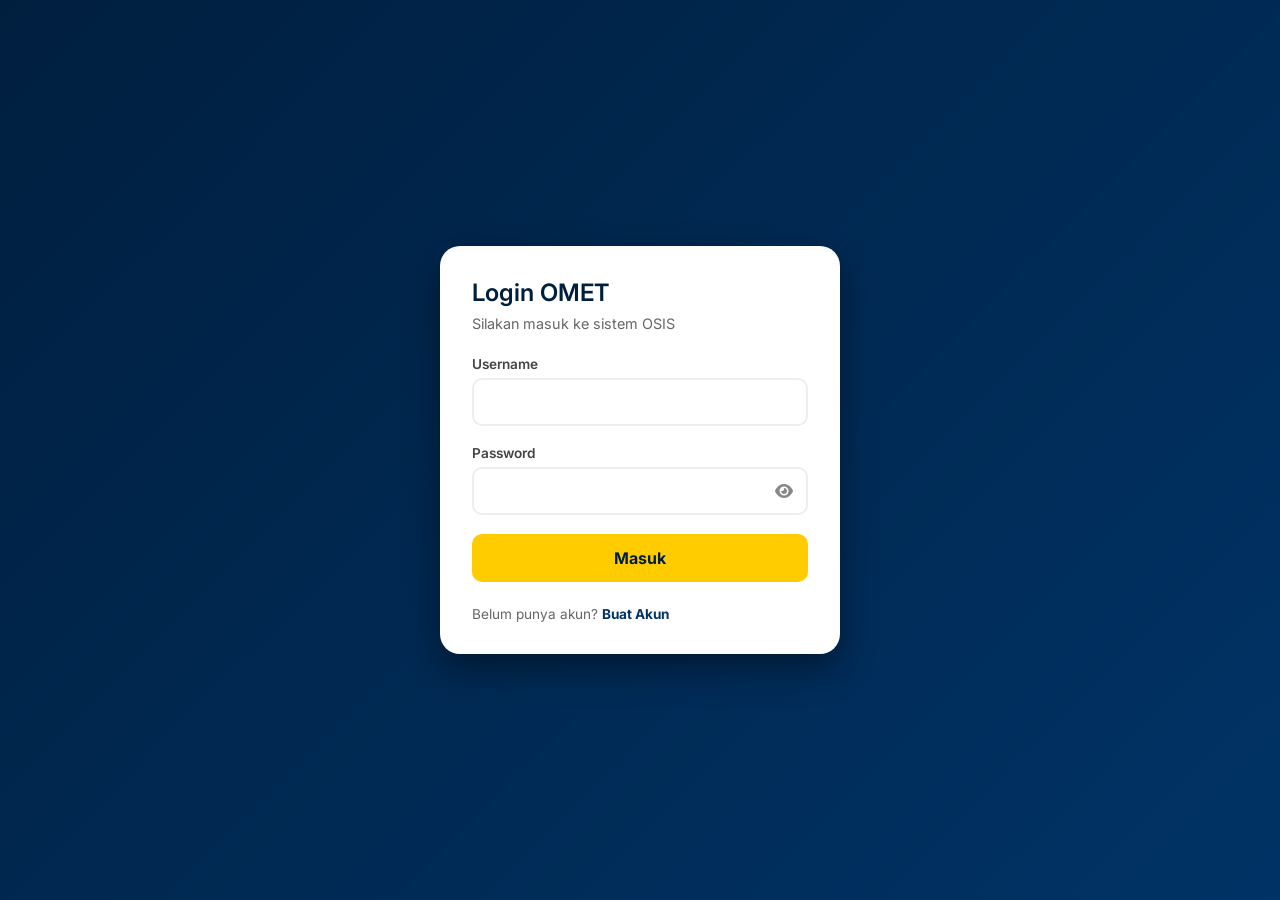
==== index.html @ 413edd01 "Add files via upload" ====
<!DOCTYPE html>
<html lang="id">
<head>
    <meta charset="UTF-8">
    <meta name="viewport" content="width=device-width, initial-scale=1.0">
    <title>Login OMET</title>
    <link rel="stylesheet" href="https://cdnjs.cloudflare.com/ajax/libs/font-awesome/6.0.0/css/all.min.css">
    <link rel="stylesheet" href="style.css">
</head>
<body class="auth-body">

    <div class="auth-container">
        <h2>Login OMET</h2>
        <p class="subtitle">Silakan masuk ke sistem OSIS</p>
        
        <form id="loginForm">
            <div class="input-group">
                <label>Username</label>
                <input type="text" id="loginUser" required>
            </div>
            <div class="input-group">
                <label>Password</label>
                <input type="password" id="loginPass" required>
                <i class="fas fa-eye eye-icon" onclick="togglePass('loginPass', this)"></i>
            </div>
            <button type="submit" class="btn-utama">Masuk</button>
        </form>

        <p class="auth-footer">
            Belum punya akun? <a href="daftar.html">Buat Akun</a>
        </p>
    </div>

    <script>
        // Fungsi untuk melihat password
        function togglePass(id, el) {
            const x = document.getElementById(id);
            if (x.type === "password") {
                x.type = "text";
                el.classList.replace('fa-eye', 'fa-eye-slash');
            } else {
                x.type = "password";
                el.classList.replace('fa-eye-slash', 'fa-eye');
            }
        }

        // Logika Login
        document.getElementById('loginForm').addEventListener('submit', function(e) {
            e.preventDefault();
            const userIn = document.getElementById('loginUser').value;
            const passIn = document.getElementById('loginPass').value;
            
            const userSaved = localStorage.getItem('savedUser');
            const passSaved = localStorage.getItem('savedPass');

            if (userIn === userSaved && passIn === passSaved) {
                alert('Selamat Datang di OMET!');
                window.location.href = 'dashboard.html'; // Pindah ke halaman utama
            } else {
                alert('Username atau Password salah!');
            }
        });
    </script>
</body>
</html>
---- style.css ----
/* Import Google Font untuk tampilan lebih modern */
@import url('https://fonts.googleapis.com/css2?family=Inter:wght@400;600&display=swap');

* {
    margin: 0;
    padding: 0;
    box-sizing: border-box;
    font-family: 'Inter', sans-serif;
}

body.auth-body {
    background: linear-gradient(135deg, #001f3f 0%, #003366 100%);
    display: flex;
    justify-content: center;
    align-items: center;
    min-height: 100vh;
    padding: 20px;
}

.auth-container {
    background: white;
    padding: 2rem;
    border-radius: 20px;
    width: 100%;
    max-width: 400px;
    box-shadow: 0 15px 35px rgba(0,0,0,0.4);
    transition: transform 0.3s ease;
}

h2 { color: #001f3f; margin-bottom: 8px; font-weight: 600; }
p.subtitle { color: #666; font-size: 0.9rem; margin-bottom: 1.5rem; }

.input-group {
    text-align: left;
    margin-bottom: 1.2rem;
    position: relative; /* Penting untuk posisi ikon mata */
}

.input-group label {
    display: block;
    font-size: 0.85rem;
    margin-bottom: 6px;
    font-weight: 600;
    color: #444;
}

.input-group input {
    width: 100%;
    padding: 12px 40px 12px 15px; /* Beri ruang di kanan untuk ikon */
    border: 2px solid #eee;
    border-radius: 10px;
    outline: none;
    transition: all 0.3s ease;
    font-size: 1rem;
}

.input-group input:focus {
    border-color: #ffcc00;
    box-shadow: 0 0 8px rgba(255, 204, 0, 0.2);
}

/* Ikon Mata */
.eye-icon {
    position: absolute;
    right: 15px;
    top: 38px;
    cursor: pointer;
    color: #888;
    z-index: 10;
}

.btn-utama {
    width: 100%;
    background-color: #ffcc00;
    color: #001f3f;
    border: none;
    padding: 14px;
    font-weight: bold;
    font-size: 1rem;
    border-radius: 10px;
    cursor: pointer;
    transition: all 0.2s ease;
}

.btn-utama:active {
    transform: scale(0.97); /* Efek saat ditekan jari */
    background-color: #e6b800;
}

.auth-footer { 
    margin-top: 1.5rem; 
    font-size: 0.85rem; 
    color: #666;
}

.auth-footer a { 
    color: #003366; 
    font-weight: bold; 
    text-decoration: none; 
}
/* Hilangkan highlight biru saat klik di HP */
* {
    -webkit-tap-highlight-color: transparent;
}

/* Header Dashboard */
.main-header {
    background-color: #001f3f;
    color: white;
    padding: 20px;
    display: flex;
    justify-content: space-between;
    align-items: center;
    border-radius: 0 0 20px 20px;
}

.user-info h3 { font-size: 1rem; font-weight: 400; }
.user-info b { color: #ffcc00; }

.profile-pic {
    width: 45px;
    height: 45px;
    background-color: #fff;
    border-radius: 50%;
    display: flex;
    justify-content: center;
    align-items: center;
    color: #001f3f;
    font-size: 1.2rem;
    border: 2px solid #ffcc00;
}

/* Navigasi Bawah (Fixed Bottom) */
.bottom-nav {
    position: fixed;
    bottom: 0;
    left: 0;
    right: 0;
    background: white;
    display: flex;
    justify-content: space-around;
    padding: 12px;
    box-shadow: 0 -5px 15px rgba(0,0,0,0.1);
}

.nav-item {
    text-decoration: none;
    color: #888;
    font-size: 0.8rem;
    text-align: center;
}

.nav-item.active {
    color: #001f3f;
    font-weight: bold;
}

.nav-item i {
    display: block;
    font-size: 1.2rem;
    margin-bottom: 4px;
}

/* Header Dashboard yang dipercantik */
.main-header {
    background: linear-gradient(135deg, #001f3f 0%, #003366 100%);
    color: white;
    padding: 25px 20px;
    display: flex;
    justify-content: space-between;
    align-items: center;
    border-radius: 0 0 30px 30px;
    box-shadow: 0 4px 15px rgba(0,0,0,0.2);
    position: relative;
    overflow: hidden; /* Agar hiasan tidak keluar jalur */
}

/* Hiasan dekoratif (Lingkaran abstrak) */
.main-header::before {
    content: "";
    position: absolute;
    top: -20px;
    right: -20px;
    width: 100px;
    height: 100px;
    background: rgba(255, 204, 0, 0.1);
    border-radius: 50%;
}

.user-info-box {
    display: flex;
    flex-direction: column;
}

.text-welcome {
    font-size: 0.75rem;
    color: #ffcc00; /* Warna kuning Meteor */
    text-transform: uppercase;
    letter-spacing: 1px;
    margin-bottom: 2px;
}

.text-username {
    font-size: 1.4rem;
    font-weight: bold;
    color: white;
    line-height: 1.2;
}

.text-jabatan {
    font-size: 0.85rem;
    color: rgba(255, 255, 255, 0.8);
    margin-top: 4px;
    font-style: italic;
}

.header-right {
    display: flex;
    align-items: center;
    gap: 12px;
}

.brand-name {
    font-weight: 800;
    font-size: 0.9rem;
    color: white;
    letter-spacing: 1px;
    border-right: 2px solid #ffcc00;
    padding-right: 12px;
}

/* Profile Pic Editable */
.profile-wrapper {
    position: relative;
    width: 55px;
    height: 55px;
}

#profileImage {
    width: 100%;
    height: 100%;
    border-radius: 50%;
    object-fit: cover;
    border: 2px solid #ffcc00;
    background: white;
}

.edit-overlay {
    position: absolute;
    bottom: 0;
    right: 0;
    background: #ffcc00;
    width: 20px;
    height: 20px;
    border-radius: 50%;
    display: flex;
    justify-content: center;
    align-items: center;
    font-size: 10px;
    color: #001f3f;
    border: 1px solid #001f3f;
}
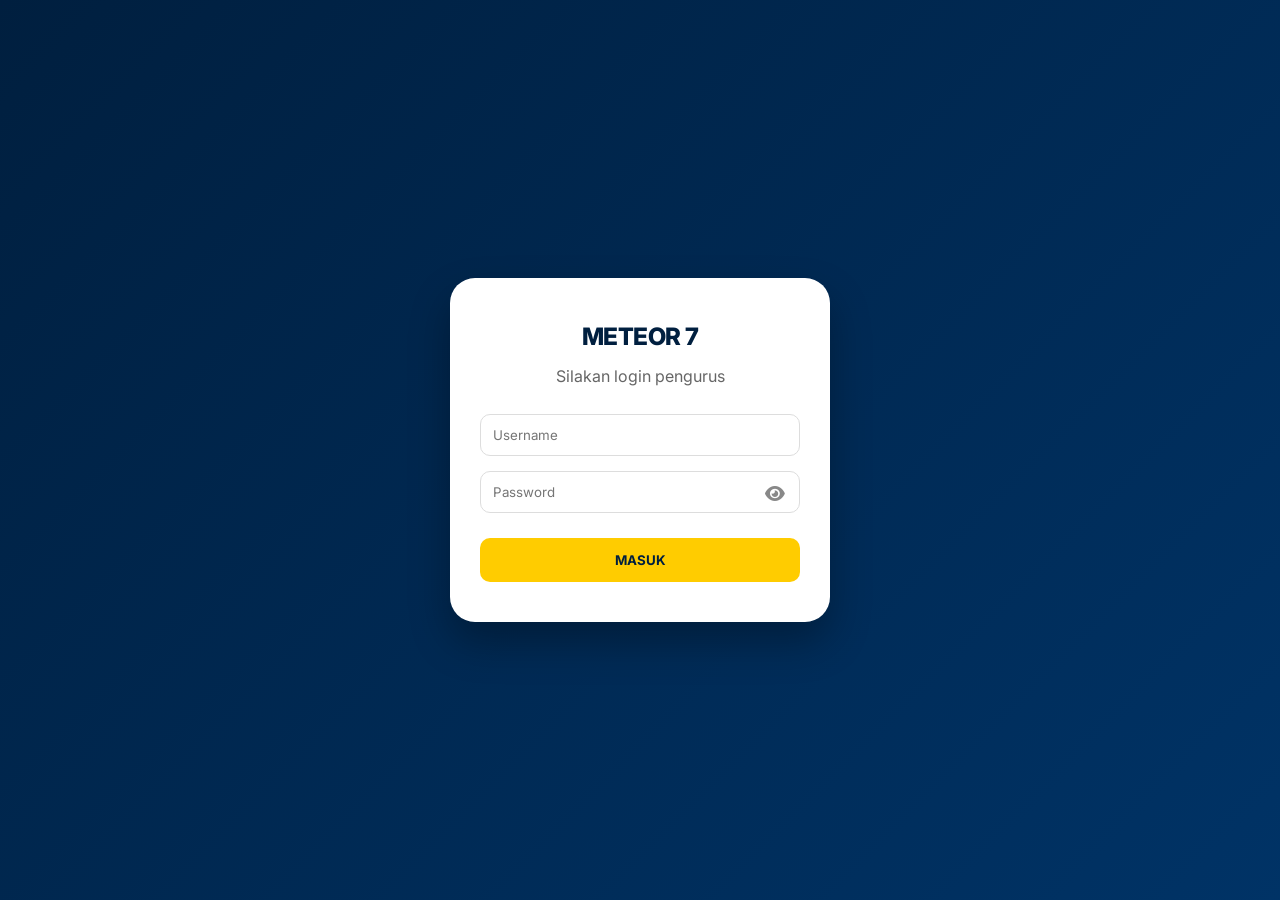
==== commit 3038fdd9: "Add files via upload" ====
--- a/index.html
+++ b/index.html
@@ -3,61 +3,68 @@
 <head>
     <meta charset="UTF-8">
     <meta name="viewport" content="width=device-width, initial-scale=1.0">
-    <title>Login OMET</title>
+    <title>OMET - Login</title>
     <link rel="stylesheet" href="https://cdnjs.cloudflare.com/ajax/libs/font-awesome/6.0.0/css/all.min.css">
     <link rel="stylesheet" href="style.css">
 </head>
 <body class="auth-body">
 
     <div class="auth-container">
-        <h2>Login OMET</h2>
-        <p class="subtitle">Silakan masuk ke sistem OSIS</p>
+        <h2>METEOR 7</h2>
+        <p style="color: #666; margin-bottom: 20px;">Silakan login pengurus</p>
         
         <form id="loginForm">
-            <div class="input-group">
-                <label>Username</label>
-                <input type="text" id="loginUser" required>
+            <input type="text" id="user" placeholder="Username" required 
+                   style="width: 100%; padding: 12px; margin-bottom: 15px; border-radius: 10px; border: 1px solid #ddd; outline: none;">
+            
+            <div class="input-group" style="position: relative; width: 100%; margin-bottom: 25px;">
+                <input type="password" id="pass" placeholder="Password" required 
+                       style="width: 100%; padding: 12px; border-radius: 10px; border: 1px solid #ddd; outline: none;">
+                <i class="fas fa-eye" id="togglePass" 
+                   style="position: absolute; right: 15px; top: 14px; cursor: pointer; color: #888;"></i>
             </div>
-            <div class="input-group">
-                <label>Password</label>
-                <input type="password" id="loginPass" required>
-                <i class="fas fa-eye eye-icon" onclick="togglePass('loginPass', this)"></i>
-            </div>
-            <button type="submit" class="btn-utama">Masuk</button>
+                   
+            <button type="submit" id="btnMasuk" style="width: 100%; padding: 14px; background: #ffcc00; border: none; border-radius: 10px; font-weight: bold; cursor: pointer; color: #001f3f;">MASUK</button>
         </form>
-
-        <p class="auth-footer">
-            Belum punya akun? <a href="daftar.html">Buat Akun</a>
-        </p>
     </div>
 
+    <script src="database.js"></script>
+
     <script>
-        // Fungsi untuk melihat password
-        function togglePass(id, el) {
-            const x = document.getElementById(id);
-            if (x.type === "password") {
-                x.type = "text";
-                el.classList.replace('fa-eye', 'fa-eye-slash');
-            } else {
-                x.type = "password";
-                el.classList.replace('fa-eye-slash', 'fa-eye');
-            }
-        }
+        // 1. Logika Toggle Lihat Password
+        const passInput = document.getElementById('pass');
+        const toggleBtn = document.getElementById('togglePass');
 
-        // Logika Login
+        toggleBtn.addEventListener('click', function() {
+            const type = passInput.getAttribute('type') === 'password' ? 'text' : 'password';
+            passInput.setAttribute('type', type);
+            // Ganti ikon
+            this.classList.toggle('fa-eye');
+            this.classList.toggle('fa-eye-slash');
+        });
+
+        // 2. Logika Form Login
         document.getElementById('loginForm').addEventListener('submit', function(e) {
             e.preventDefault();
-            const userIn = document.getElementById('loginUser').value;
-            const passIn = document.getElementById('loginPass').value;
             
-            const userSaved = localStorage.getItem('savedUser');
-            const passSaved = localStorage.getItem('savedPass');
+            const userIn = document.getElementById('user').value;
+            const passIn = document.getElementById('pass').value;
 
-            if (userIn === userSaved && passIn === passSaved) {
-                alert('Selamat Datang di OMET!');
-                window.location.href = 'dashboard.html'; // Pindah ke halaman utama
+            // Cek apakah database.js terbaca
+            if (typeof OMET_DB !== 'undefined') {
+                const userData = OMET_DB[userIn];
+
+                if (userData && userData.pass === passIn) {
+                    sessionStorage.setItem('isLoggedIn', 'true');
+                    sessionStorage.setItem('userActive', JSON.stringify(userData));
+                    
+                    alert(`Selamat Datang, ${userData.nama}!`);
+                    window.location.href = 'dashboard.html';
+                } else {
+                    alert('Username atau Password salah!');
+                }
             } else {
-                alert('Username atau Password salah!');
+                alert('Database belum siap atau file database.js hilang!');
             }
         });
     </script>
--- a/style.css
+++ b/style.css
@@ -1,13 +1,25 @@
-/* Import Google Font untuk tampilan lebih modern */
-@import url('https://fonts.googleapis.com/css2?family=Inter:wght@400;600&display=swap');
+/* ============================================================
+   1. FONDASI UTAMA
+   ============================================================ */
+@import url('https://fonts.googleapis.com/css2?family=Inter:wght@400;600;700;800&display=swap');
 
 * {
     margin: 0;
     padding: 0;
     box-sizing: border-box;
     font-family: 'Inter', sans-serif;
-}
-
+    -webkit-tap-highlight-color: transparent;
+}
+
+body {
+    background-color: #f8f9fa;
+    color: #333;
+    line-height: 1.6;
+}
+
+/* ============================================================
+   2. HALAMAN LOGIN (AUTH)
+   ============================================================ */
 body.auth-body {
     background: linear-gradient(135deg, #001f3f 0%, #003366 100%);
     display: flex;
@@ -19,244 +31,472 @@
 
 .auth-container {
     background: white;
-    padding: 2rem;
-    border-radius: 20px;
+    padding: 40px 30px;
+    border-radius: 25px;
     width: 100%;
-    max-width: 400px;
-    box-shadow: 0 15px 35px rgba(0,0,0,0.4);
-    transition: transform 0.3s ease;
-}
-
-h2 { color: #001f3f; margin-bottom: 8px; font-weight: 600; }
-p.subtitle { color: #666; font-size: 0.9rem; margin-bottom: 1.5rem; }
-
+    max-width: 380px;
+    text-align: center;
+    box-shadow: 0 20px 40px rgba(0,0,0,0.3);
+}
+
+.auth-container h2 {
+    color: #001f3f;
+    font-weight: 800;
+    margin-bottom: 8px;
+    letter-spacing: -0.5px;
+}
+
+/* Form Styling */
+#loginForm {
+    margin-top: 25px;
+}
+
+.input-box {
+    width: 100%;
+    padding: 14px 16px;
+    margin-bottom: 15px;
+    border: 1.5px solid #eee;
+    border-radius: 12px;
+    outline: none;
+    font-size: 1rem;
+    transition: all 0.3s ease;
+}
+
+.input-box:focus {
+    border-color: #ffcc00;
+    background: #fffdf5;
+}
+
+/* Password Group khusus untuk Ikon Mata */
 .input-group {
-    text-align: left;
-    margin-bottom: 1.2rem;
-    position: relative; /* Penting untuk posisi ikon mata */
-}
-
-.input-group label {
-    display: block;
-    font-size: 0.85rem;
-    margin-bottom: 6px;
-    font-weight: 600;
-    color: #444;
-}
-
-.input-group input {
+    position: relative;
     width: 100%;
-    padding: 12px 40px 12px 15px; /* Beri ruang di kanan untuk ikon */
-    border: 2px solid #eee;
-    border-radius: 10px;
-    outline: none;
-    transition: all 0.3s ease;
-    font-size: 1rem;
-}
-
-.input-group input:focus {
-    border-color: #ffcc00;
-    box-shadow: 0 0 8px rgba(255, 204, 0, 0.2);
-}
-
-/* Ikon Mata */
-.eye-icon {
+}
+
+.input-group .input-box {
+    padding-right: 45px; /* Beri ruang agar teks tidak tertutup ikon */
+}
+
+#togglePass {
     position: absolute;
     right: 15px;
-    top: 38px;
+    top: 18px; /* Sesuaikan agar pas di tengah input */
+    color: #aaa;
     cursor: pointer;
-    color: #888;
-    z-index: 10;
-}
-
-.btn-utama {
+    font-size: 1.1rem;
+}
+
+.btn-masuk {
     width: 100%;
-    background-color: #ffcc00;
+    padding: 15px;
+    background: #ffcc00;
     color: #001f3f;
     border: none;
-    padding: 14px;
-    font-weight: bold;
+    border-radius: 12px;
+    font-weight: 700;
     font-size: 1rem;
-    border-radius: 10px;
     cursor: pointer;
-    transition: all 0.2s ease;
-}
-
-.btn-utama:active {
-    transform: scale(0.97); /* Efek saat ditekan jari */
-    background-color: #e6b800;
-}
-
-.auth-footer { 
-    margin-top: 1.5rem; 
-    font-size: 0.85rem; 
+    margin-top: 10px;
+    transition: transform 0.2s, background 0.3s;
+}
+
+.btn-masuk:active {
+    transform: scale(0.97);
+}
+
+/* ============================================================
+   1. GLOBAL & RESET (Fondasi Utama)
+   ============================================================ */
+@import url('https://fonts.googleapis.com/css2?family=Inter:wght@400;600;700;800&display=swap');
+
+* {
+    margin: 0;
+    padding: 0;
+    box-sizing: border-box;
+    font-family: 'Inter', sans-serif;
+    -webkit-tap-highlight-color: transparent; /* Hilangkan warna biru saat klik di HP */
+}
+
+body {
+    background-color: #fcfcfc;
+    color: #333;
+    overflow-x: hidden;
+}
+
+/* ============================================================
+   2. DASHBOARD HEADER (Gaya Meteor Modern)
+   ============================================================ */
+.main-header {
+    background: linear-gradient(135deg, #001f3f 0%, #003366 100%);
+    color: white;
+    padding: 40px 20px 45px 20px; /* Padding bawah sedikit dikurangi */
+    display: flex; /* Gunakan flex kembali */
+    justify-content: space-between;
+    align-items: flex-start; /* Agar logo tetap di atas saat nama memanjang */
+    gap: 15px;
+    border-radius: 0 0 40px 40px;
+    position: relative;
+    box-shadow: 0 10px 30px rgba(0, 31, 63, 0.2);
+    min-height: 160px; /* Memberi ruang minimal */
+}
+
+
+
+/* Efek Cahaya Berdenyut di Background Header */
+.main-header::before {
+    content: "";
+    position: absolute;
+    top: -50%;
+    left: -50%;
+    width: 200%;
+    height: 200%;
+    background: radial-gradient(circle, rgba(255, 204, 0, 0.12) 0%, transparent 60%);
+    animation: pulseGlow 10s ease-in-out infinite;
+    z-index: 1;
+}
+
+@keyframes pulseGlow {
+    0%, 100% { transform: scale(1); opacity: 0.5; }
+    50% { transform: scale(1.3); opacity: 1; }
+}
+
+.user-info-box {
+    position: relative;
+    z-index: 2;
+}
+
+.text-welcome {
+    font-size: 0.75rem;
+    color: #ffcc00;
+    font-weight: 700;
+    text-transform: uppercase;
+    letter-spacing: 2px;
+    margin-bottom: 5px;
+    display: block;
+}
+
+.text-username {
+    font-size: 1.5rem;
+    font-weight: 800;
+    letter-spacing: -0.5px;
+    line-height: 1.2;
+    display: block; /* Pastikan dia berbentuk blok */
+    word-wrap: break-word; /* Memotong kata jika terlalu panjang */
+    overflow: visible; /* Tampilkan semua teks */
+    white-space: normal; /* Biarkan teks turun ke baris baru */
+}
+
+
+.text-jabatan {
+    font-size: 0.85rem;
+    color: rgba(255, 255, 255, 0.7);
+    margin-top: 6px;
+    font-style: italic;
+}
+
+/* Brand & Profile Section */
+.brand-name {
+    font-weight: 800;
+    font-size: 0.8rem;
+    background: rgba(255, 255, 255, 0.1);
+    padding: 6px 14px;
+    border-radius: 15px;
+    border: 1px solid rgba(255, 204, 0, 0.3);
+    backdrop-filter: blur(10px);
+    color: white;
+    margin-bottom: 10px;
+}
+
+.profile-circle {
+    width: 60px;
+    height: 60px;
+    border-radius: 50%;
+    border: 3px solid #ffcc00;
+    overflow: hidden;
+    background: white;
+    box-shadow: 0 5px 15px rgba(0,0,0,0.2);
+}
+
+.profile-circle img {
+    width: 100%;
+    height: 100%;
+    object-fit: cover;
+}
+
+/* ============================================================
+   3. MENU GRID (Tombol Navigasi Utama)
+   ============================================================ */
+.dashboard-body {
+    padding: 30px 20px;
+    position: relative;
+    z-index: 5;
+}
+
+.menu-grid {
+    display: grid;
+    grid-template-columns: 1fr 1fr;
+    gap: 18px;
+    margin-top: -20px; /* Membuat menu sedikit naik menumpuk header untuk kesan kedalaman */
+}
+
+.menu-item {
+    background: white;
+    padding: 25px 15px;
+    border-radius: 25px;
+    display: flex;
+    flex-direction: column;
+    align-items: center;
+    text-decoration: none;
+    box-shadow: 0 10px 25px rgba(0,0,0,0.04);
+    border: 1px solid #f2f2f2;
+    transition: all 0.3s cubic-bezier(0.175, 0.885, 0.32, 1.275);
+}
+
+.menu-item:active {
+    transform: scale(0.92);
+    background: #f9f9f9;
+}
+
+.menu-item i {
+    font-size: 2rem;
+    margin-bottom: 12px;
+}
+
+/* Warna Ikon Menu */
+.color-kas { color: #2ecc71; }      /* Hijau */
+.color-proker { color: #3498db; }   /* Biru */
+.color-pelanggar { color: #e74c3c; } /* Merah */
+.color-struktur { color: #9b59b6; }  /* Ungu */
+
+.menu-item span {
+    font-size: 0.9rem;
+    font-weight: 700;
+    color: #2c3e50;
+}
+
+/* ============================================================
+   4. SUMMARY CARDS (Kartu Informasi/Update)
+   ============================================================ */
+.summary-card {
+    background: white;
+    padding: 20px;
+    border-radius: 20px;
+    border-left: 6px solid #ffcc00;
+    box-shadow: 0 8px 20px rgba(0,0,0,0.03);
+    margin-bottom: 15px;
+    transition: transform 0.2s;
+}
+
+.summary-card h4 {
+    font-size: 0.95rem;
+    color: #001f3f;
+    margin-bottom: 8px;
+    display: flex;
+    align-items: center;
+    gap: 8px;
+}
+
+.summary-card p {
+    font-size: 0.85rem;
     color: #666;
-}
-
-.auth-footer a { 
-    color: #003366; 
-    font-weight: bold; 
-    text-decoration: none; 
-}
-/* Hilangkan highlight biru saat klik di HP */
-* {
-    -webkit-tap-highlight-color: transparent;
-}
-
-/* Header Dashboard */
-.main-header {
-    background-color: #001f3f;
-    color: white;
-    padding: 20px;
-    display: flex;
-    justify-content: space-between;
-    align-items: center;
-    border-radius: 0 0 20px 20px;
-}
-
-.user-info h3 { font-size: 1rem; font-weight: 400; }
-.user-info b { color: #ffcc00; }
-
-.profile-pic {
-    width: 45px;
-    height: 45px;
-    background-color: #fff;
-    border-radius: 50%;
-    display: flex;
-    justify-content: center;
-    align-items: center;
-    color: #001f3f;
-    font-size: 1.2rem;
-    border: 2px solid #ffcc00;
-}
-
-/* Navigasi Bawah (Fixed Bottom) */
+    line-height: 1.5;
+}
+
+/* ============================================================
+   5. BOTTOM NAVIGATION (Navigasi Bawah)
+   ============================================================ */
 .bottom-nav {
     position: fixed;
     bottom: 0;
     left: 0;
     right: 0;
-    background: white;
+    background: rgba(255, 255, 255, 0.9);
+    backdrop-filter: blur(15px);
     display: flex;
     justify-content: space-around;
-    padding: 12px;
-    box-shadow: 0 -5px 15px rgba(0,0,0,0.1);
+    padding: 12px 10px 25px 10px; /* Padding bawah ekstra untuk kenyamanan jempol */
+    box-shadow: 0 -10px 30px rgba(0,0,0,0.05);
+    z-index: 100;
+    border-top: 1px solid #eee;
 }
 
 .nav-item {
     text-decoration: none;
-    color: #888;
-    font-size: 0.8rem;
+    color: #aaa;
+    font-size: 0.75rem;
     text-align: center;
+    transition: all 0.3s;
+    flex: 1;
+}
+
+.nav-item i {
+    display: block;
+    font-size: 1.4rem;
+    margin-bottom: 4px;
 }
 
 .nav-item.active {
     color: #001f3f;
-    font-weight: bold;
-}
-
-.nav-item i {
-    display: block;
+    font-weight: 800;
+}
+
+.nav-item.active i {
+    color: #ffcc00;
+}
+
+/* ============================================================
+   6. SUB-PAGE STYLES (Untuk Kas, Pelanggar, dll)
+   ============================================================ */
+.back-header {
+    padding: 20px;
+    display: flex;
+    align-items: center;
+    gap: 15px;
+    background: white;
+    border-bottom: 1px solid #eee;
+}
+
+.back-header a {
+    color: #001f3f;
+    text-decoration: none;
     font-size: 1.2rem;
-    margin-bottom: 4px;
-}
-
-/* Header Dashboard yang dipercantik */
-.main-header {
-    background: linear-gradient(135deg, #001f3f 0%, #003366 100%);
-    color: white;
-    padding: 25px 20px;
+}
+
+.back-header h2 {
+    font-size: 1.1rem;
+    font-weight: 800;
+    color: #001f3f;
+}
+
+.data-card {
+    background: white;
+    margin-bottom: 10px;
+    padding: 15px;
+    border-radius: 15px;
     display: flex;
     justify-content: space-between;
     align-items: center;
-    border-radius: 0 0 30px 30px;
-    box-shadow: 0 4px 15px rgba(0,0,0,0.2);
+    box-shadow: 0 4px 10px rgba(0,0,0,0.02);
+}
+
+.data-info h5 {
+    font-size: 0.95rem;
+    color: #333;
+    margin-bottom: 2px;
+}
+
+.data-info p {
+    font-size: 0.75rem;
+    color: #888;
+}
+
+.badge-point {
+    background: #fff5f5;
+    color: #e74c3c;
+    padding: 5px 12px;
+    border-radius: 10px;
+    font-weight: 800;
+    font-size: 0.8rem;
+}
+
+/* ============================================================
+   7. STYLES KHUSUS PROKER & STRUKTUR
+   ============================================================ */
+.progress-container {
+    width: 100%;
+    background: #eee;
+    border-radius: 10px;
+    height: 8px;
+    margin-top: 10px;
+}
+
+.progress-bar {
+    background: #ffcc00;
+    height: 100%;
+    border-radius: 10px;
+    transition: width 0.5s ease;
+}
+
+.struktur-card {
+    background: white;
+    padding: 20px;
+    border-radius: 20px;
+    text-align: center;
+    margin-bottom: 15px;
+    border: 1px solid #f0f0f0;
+}
+
+.avatar-struktur {
+    width: 80px;
+    height: 80px;
+    border-radius: 50%;
+    margin-bottom: 10px;
+    border: 2px solid #001f3f;
+    padding: 3px;
+}
+
+/* ============================================================
+   8. MODAL PROFILE POP-UP
+   ============================================================ */
+.modal-profile {
+    display: none; /* Sembunyi dulu */
+    position: fixed;
+    z-index: 1000;
+    left: 0; top: 0;
+    width: 100%; height: 100%;
+    background-color: rgba(0, 31, 63, 0.8); /* Warna gelap transparan */
+    backdrop-filter: blur(8px);
+    align-items: center;
+    justify-content: center;
+    animation: fadeIn 0.3s ease;
+}
+
+.modal-content {
+    background: white;
+    width: 85%;
+    max-width: 320px;
+    border-radius: 30px;
+    padding: 30px 20px;
+    text-align: center;
     position: relative;
-    overflow: hidden; /* Agar hiasan tidak keluar jalur */
-}
-
-/* Hiasan dekoratif (Lingkaran abstrak) */
-.main-header::before {
-    content: "";
+    transform: scale(0.7);
+    animation: popBubble 0.4s cubic-bezier(0.175, 0.885, 0.32, 1.275) forwards;
+}
+
+@keyframes fadeIn { from { opacity: 0; } to { opacity: 1; } }
+@keyframes popBubble { from { transform: scale(0.7); } to { transform: scale(1); } }
+
+.large-profile {
+    width: 150px;
+    height: 150px;
+    border-radius: 50%;
+    border: 5px solid #ffcc00;
+    object-fit: cover;
+    margin-bottom: 20px;
+}
+
+.btn-change-photo {
+    background: #001f3f;
+    color: white;
+    padding: 10px 20px;
+    border-radius: 12px;
+    border: none;
+    font-weight: 600;
+    cursor: pointer;
+    display: inline-block;
+    margin-bottom: 15px;
+}
+
+.close-modal {
     position: absolute;
-    top: -20px;
-    right: -20px;
-    width: 100px;
-    height: 100px;
-    background: rgba(255, 204, 0, 0.1);
-    border-radius: 50%;
-}
-
-.user-info-box {
-    display: flex;
-    flex-direction: column;
-}
-
-.text-welcome {
+    top: 15px; right: 20px;
+    font-size: 1.5rem;
+    color: #aaa;
+    cursor: pointer;
+}
+
+/* Penyesuaian agar Brand Name tidak hancur */
+.brand-name {
+    white-space: nowrap; /* Mencegah angka 7 turun ke bawah */
     font-size: 0.75rem;
-    color: #ffcc00; /* Warna kuning Meteor */
-    text-transform: uppercase;
-    letter-spacing: 1px;
-    margin-bottom: 2px;
-}
-
-.text-username {
-    font-size: 1.4rem;
-    font-weight: bold;
-    color: white;
-    line-height: 1.2;
-}
-
-.text-jabatan {
-    font-size: 0.85rem;
-    color: rgba(255, 255, 255, 0.8);
-    margin-top: 4px;
-    font-style: italic;
-}
-
-.header-right {
-    display: flex;
-    align-items: center;
-    gap: 12px;
-}
-
-.brand-name {
-    font-weight: 800;
-    font-size: 0.9rem;
-    color: white;
-    letter-spacing: 1px;
-    border-right: 2px solid #ffcc00;
-    padding-right: 12px;
-}
-
-/* Profile Pic Editable */
-.profile-wrapper {
-    position: relative;
-    width: 55px;
-    height: 55px;
-}
-
-#profileImage {
-    width: 100%;
-    height: 100%;
-    border-radius: 50%;
-    object-fit: cover;
-    border: 2px solid #ffcc00;
-    background: white;
-}
-
-.edit-overlay {
-    position: absolute;
-    bottom: 0;
-    right: 0;
-    background: #ffcc00;
-    width: 20px;
-    height: 20px;
-    border-radius: 50%;
-    display: flex;
-    justify-content: center;
-    align-items: center;
-    font-size: 10px;
-    color: #001f3f;
-    border: 1px solid #001f3f;
-}
+}
